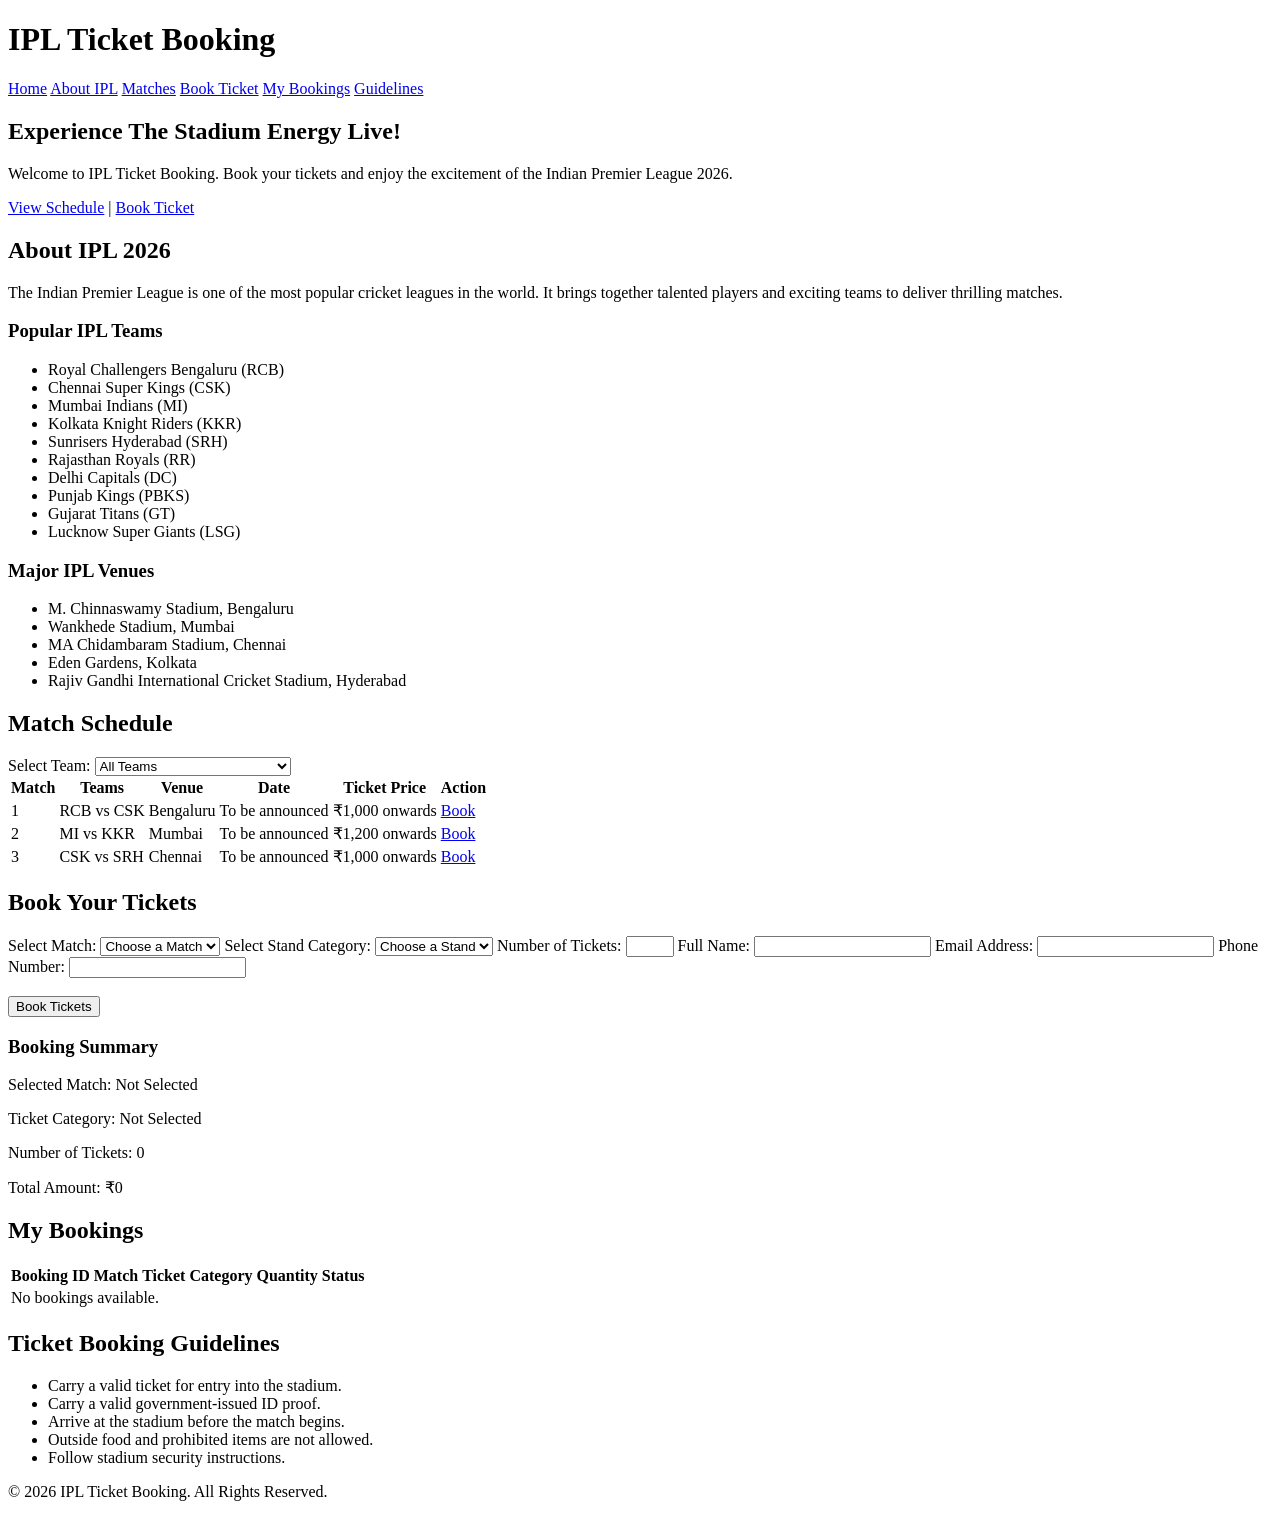
==== Activity-3/index.html @ 8968b4fb "Add Activity 3 IPL booking form" ====
<!DOCTYPE html>
<html lang="en">
<head>
    <meta charset="UTF-8">
    <meta name="viewport" content="width=device-width, initial-scale=1.0">
    <title>IPL Ticket Booking</title>

    <!-- Connecting CSS -->
    <link rel="stylesheet" href="styles.css">
</head>

<body>

    <!-- Header and Navigation -->
    <header>
        <h1>IPL Ticket Booking</h1>

        <nav>
            <a href="#home">Home</a>
            <a href="#about">About IPL</a>
            <a href="#matches">Matches</a>
            <a href="booking.html">Book Ticket</a>
            <a href="#mybookings">My Bookings</a>
            <a href="#guidelines">Guidelines</a>
        </nav>
    </header>

    <!-- Home Section -->
    <section id="home">
        <h2>Experience The Stadium Energy Live!</h2>

        <p>
            Welcome to IPL Ticket Booking. Book your tickets and enjoy
            the excitement of the Indian Premier League 2026.
        </p>

        <a href="#matches">View Schedule</a>
        |
        <a href="booking.html">Book Ticket</a>
    </section>

    <!-- About IPL Section -->
    <section id="about">
        <h2>About IPL 2026</h2>

        <p>
            The Indian Premier League is one of the most popular
            cricket leagues in the world. It brings together talented
            players and exciting teams to deliver thrilling matches.
        </p>

        <h3>Popular IPL Teams</h3>

        <ul>
            <li>Royal Challengers Bengaluru (RCB)</li>
            <li>Chennai Super Kings (CSK)</li>
            <li>Mumbai Indians (MI)</li>
            <li>Kolkata Knight Riders (KKR)</li>
            <li>Sunrisers Hyderabad (SRH)</li>
            <li>Rajasthan Royals (RR)</li>
            <li>Delhi Capitals (DC)</li>
            <li>Punjab Kings (PBKS)</li>
            <li>Gujarat Titans (GT)</li>
            <li>Lucknow Super Giants (LSG)</li>
        </ul>

        <h3>Major IPL Venues</h3>

        <ul>
            <li>M. Chinnaswamy Stadium, Bengaluru</li>
            <li>Wankhede Stadium, Mumbai</li>
            <li>MA Chidambaram Stadium, Chennai</li>
            <li>Eden Gardens, Kolkata</li>
            <li>Rajiv Gandhi International Cricket Stadium, Hyderabad</li>
        </ul>
    </section>

    <!-- Match Schedule Section -->
    <section id="matches">
        <h2>Match Schedule</h2>

        <label for="teamFilter">Select Team:</label>

        <select id="teamFilter">
            <option value="all">All Teams</option>
            <option value="RCB">Royal Challengers Bengaluru</option>
            <option value="CSK">Chennai Super Kings</option>
            <option value="MI">Mumbai Indians</option>
            <option value="KKR">Kolkata Knight Riders</option>
            <option value="SRH">Sunrisers Hyderabad</option>
        </select>

        <table>
            <tr>
                <th>Match</th>
                <th>Teams</th>
                <th>Venue</th>
                <th>Date</th>
                <th>Ticket Price</th>
                <th>Action</th>
            </tr>

            <tr>
                <td>1</td>
                <td>RCB vs CSK</td>
                <td>Bengaluru</td>
                <td>To be announced</td>
                <td>₹1,000 onwards</td>
                <td><a href="booking.html">Book</a></td>
            </tr>

            <tr>
                <td>2</td>
                <td>MI vs KKR</td>
                <td>Mumbai</td>
                <td>To be announced</td>
                <td>₹1,200 onwards</td>
                <td><a href="booking.html">Book</a></td>
            </tr>

            <tr>
                <td>3</td>
                <td>CSK vs SRH</td>
                <td>Chennai</td>
                <td>To be announced</td>
                <td>₹1,000 onwards</td>
                <td><a href="booking.html">Book</a></td>
            </tr>
        </table>
    </section>

    <!-- Ticket Booking Section -->
    <section id="booking">
        <h2>Book Your Tickets</h2>

        <form>
            <label for="match">Select Match:</label>
            <select id="match" name="match" required>
                <option value="">Choose a Match</option>
                <option value="RCB vs CSK">RCB vs CSK</option>
                <option value="MI vs KKR">MI vs KKR</option>
                <option value="CSK vs SRH">CSK vs SRH</option>
            </select>

            <label for="stand">Select Stand Category:</label>
            <select id="stand" name="stand" required>
                <option value="">Choose a Stand</option>
                <option value="General">General Stand</option>
                <option value="Premium">Premium Stand</option>
                <option value="VIP">VIP Stand</option>
            </select>

            <label for="quantity">Number of Tickets:</label>
            <input type="number" id="quantity" name="quantity"
                   min="1" max="10" required>

            <label for="name">Full Name:</label>
            <input type="text" id="name" name="name" required>

            <label for="email">Email Address:</label>
            <input type="email" id="email" name="email" required>

            <label for="phone">Phone Number:</label>
            <input type="tel" id="phone" name="phone" required>

            <br><br>
            <input type="submit" value="Book Tickets">
        </form>

        <h3>Booking Summary</h3>

        <p>Selected Match: Not Selected</p>
        <p>Ticket Category: Not Selected</p>
        <p>Number of Tickets: 0</p>
        <p>Total Amount: ₹0</p>
    </section>

    <!-- My Bookings Section -->
    <section id="mybookings">
        <h2>My Bookings</h2>

        <table>
            <tr>
                <th>Booking ID</th>
                <th>Match</th>
                <th>Ticket Category</th>
                <th>Quantity</th>
                <th>Status</th>
            </tr>

            <tr>
                <td colspan="5">No bookings available.</td>
            </tr>
        </table>
    </section>

    <!-- Guidelines Section -->
    <section id="guidelines">
        <h2>Ticket Booking Guidelines</h2>

        <ul>
            <li>Carry a valid ticket for entry into the stadium.</li>
            <li>Carry a valid government-issued ID proof.</li>
            <li>Arrive at the stadium before the match begins.</li>
            <li>Outside food and prohibited items are not allowed.</li>
            <li>Follow stadium security instructions.</li>
        </ul>
    </section>

    <!-- Footer -->
    <footer>
        <p>© 2026 IPL Ticket Booking. All Rights Reserved.</p>
    </footer>

</body>
</html>
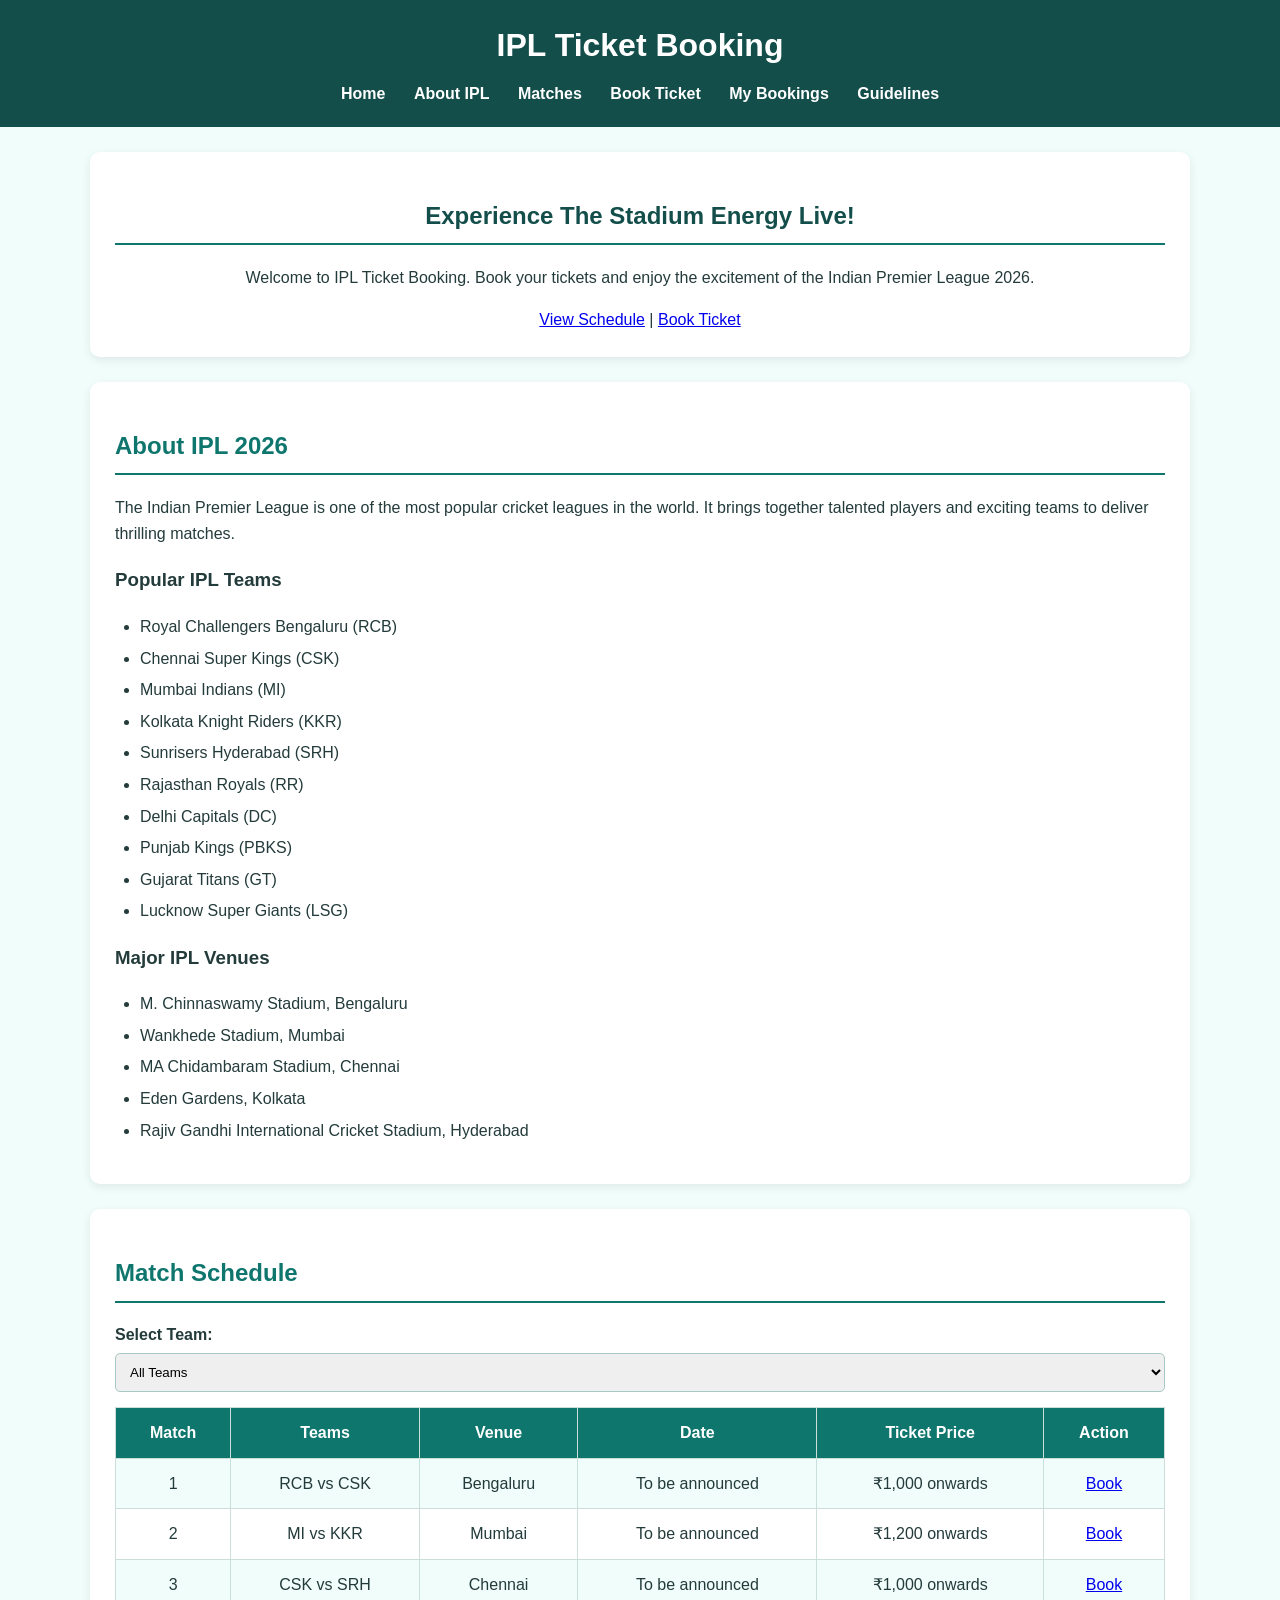
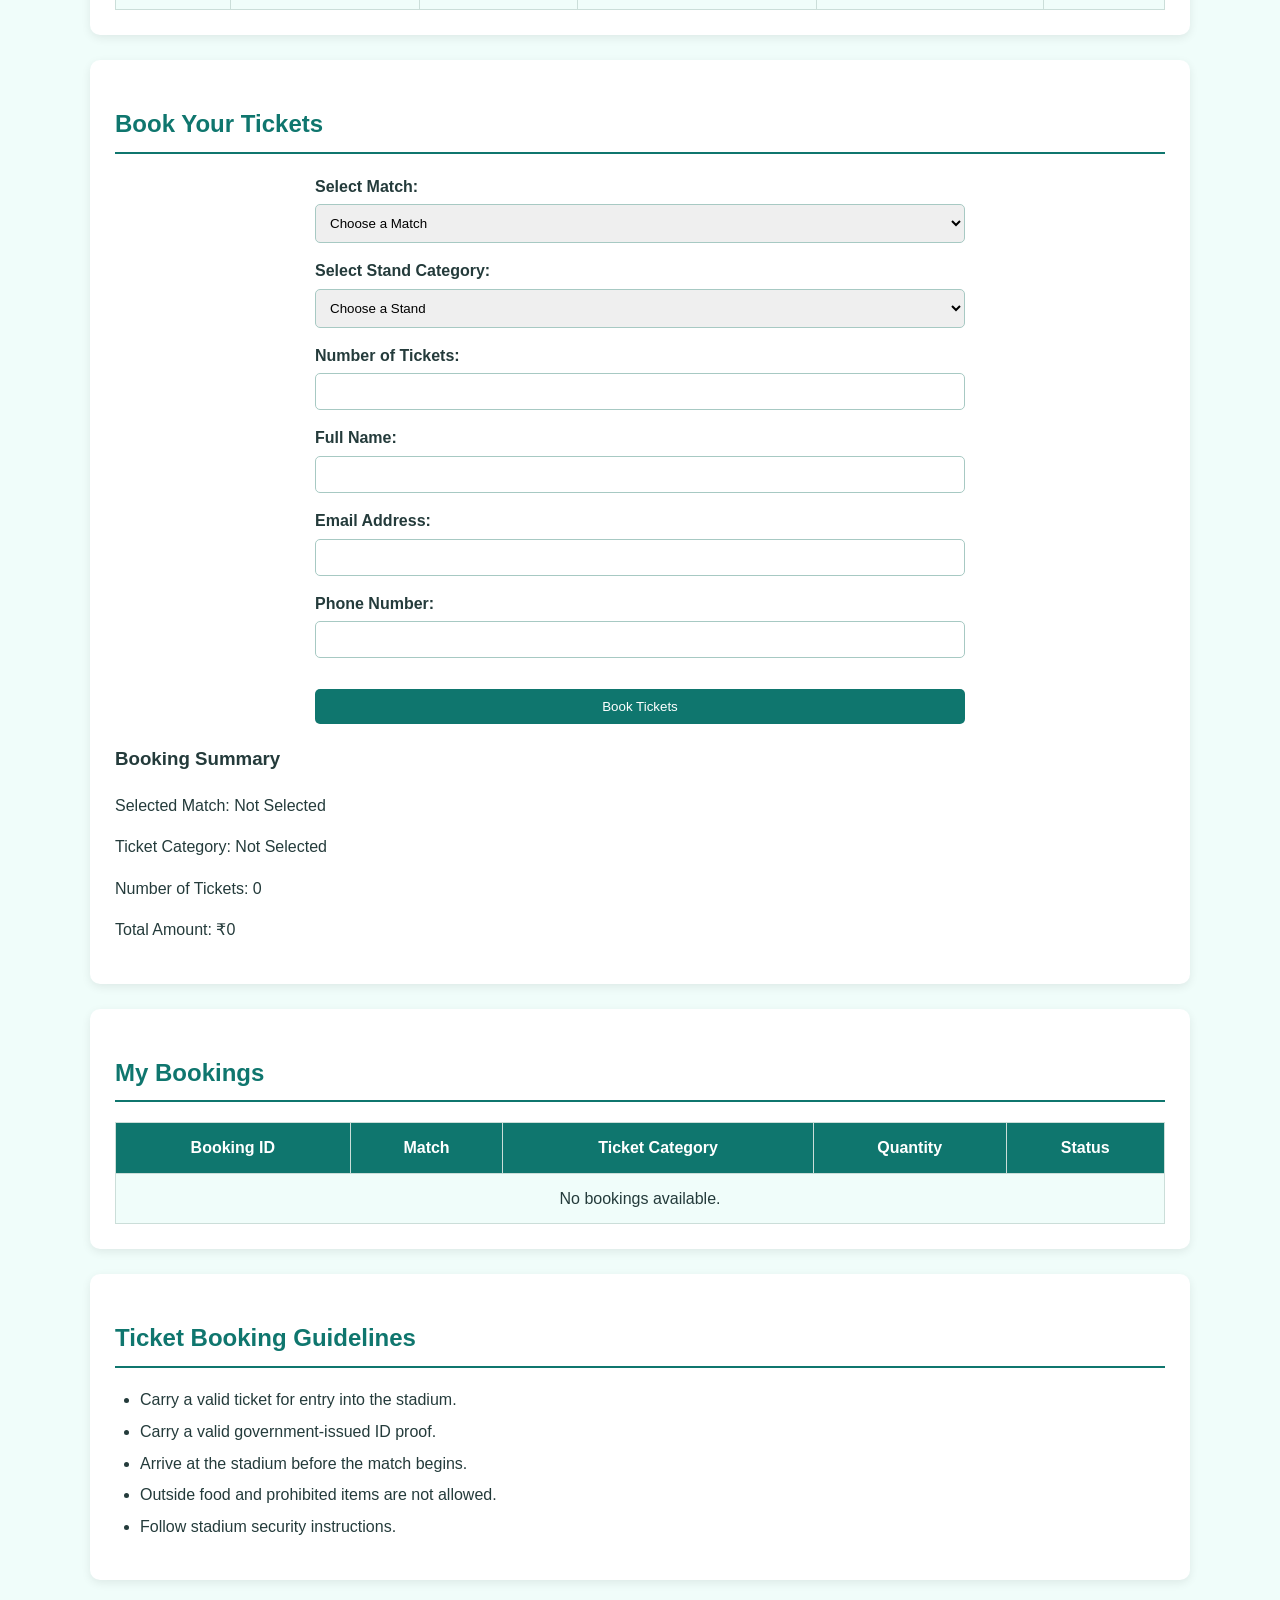
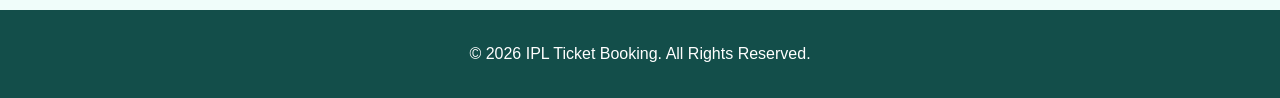
==== commit 99de3c7a: "Update Activities 3, 5, 7 and 8" ====
--- a/Activity-3/index.html
+++ b/Activity-3/index.html
@@ -6,7 +6,7 @@
     <title>IPL Ticket Booking</title>
 
     <!-- Connecting CSS -->
-    <link rel="stylesheet" href="styles.css">
+    <link rel="stylesheet" href="style.css">
 </head>
 
 <body>
--- a/Activity-3/style.css
+++ b/Activity-3/style.css
@@ -0,0 +1,147 @@
+/* General Page Styling */
+* {
+    box-sizing: border-box;
+}
+
+body {
+    margin: 0;
+    font-family: Arial, sans-serif;
+    background-color: #f0fdfa;
+    color: #243b3b;
+    line-height: 1.6;
+}
+
+/* Header and Navigation */
+header {
+    background-color: #134e4a;
+    color: white;
+    text-align: center;
+    padding: 20px;
+}
+
+header h1 {
+    margin: 0 0 10px;
+}
+
+nav {
+    margin-top: 10px;
+}
+
+nav a {
+    color: white;
+    text-decoration: none;
+    margin: 0 12px;
+    font-weight: bold;
+}
+
+nav a:hover {
+    color: #99f6e4;
+}
+
+/* Sections */
+section {
+    background-color: white;
+    margin: 25px auto;
+    padding: 25px;
+    width: 90%;
+    max-width: 1100px;
+    border-radius: 10px;
+    box-shadow: 0 3px 10px rgba(0, 0, 0, 0.08);
+}
+
+h2 {
+    color: #0f766e;
+    border-bottom: 2px solid #0f766e;
+    padding-bottom: 8px;
+}
+
+/* Hero Section */
+section:first-of-type {
+    text-align: center;
+}
+
+section:first-of-type h2 {
+    color: #134e4a;
+}
+
+/* Lists */
+ul {
+    padding-left: 25px;
+}
+
+li {
+    margin-bottom: 6px;
+}
+
+/* Tables */
+table {
+    width: 100%;
+    border-collapse: collapse;
+    margin-top: 15px;
+}
+
+th {
+    background-color: #0f766e;
+    color: white;
+}
+
+th, td {
+    padding: 12px;
+    border: 1px solid #cbded9;
+    text-align: center;
+}
+
+tr:nth-child(even) {
+    background-color: #f0fdfa;
+}
+
+/* Forms */
+form {
+    max-width: 650px;
+    margin: 20px auto;
+}
+
+label {
+    display: block;
+    margin-top: 15px;
+    font-weight: bold;
+}
+
+input, select {
+    width: 100%;
+    padding: 10px;
+    margin-top: 5px;
+    border: 1px solid #a7c9c3;
+    border-radius: 5px;
+}
+
+/* Links and Buttons */
+a {
+    transition: color 0.3s;
+}
+
+a:hover {
+    color: #0f766e;
+}
+
+button, input[type="submit"] {
+    background-color: #0f766e;
+    color: white;
+    padding: 10px 18px;
+    border: none;
+    border-radius: 5px;
+    cursor: pointer;
+}
+
+button:hover, input[type="submit"]:hover {
+    background-color: #134e4a;
+}
+
+/* Footer */
+footer {
+    background-color: #134e4a;
+    color: white;
+    text-align: center;
+    padding: 15px;
+    margin-top: 30px;
+}
